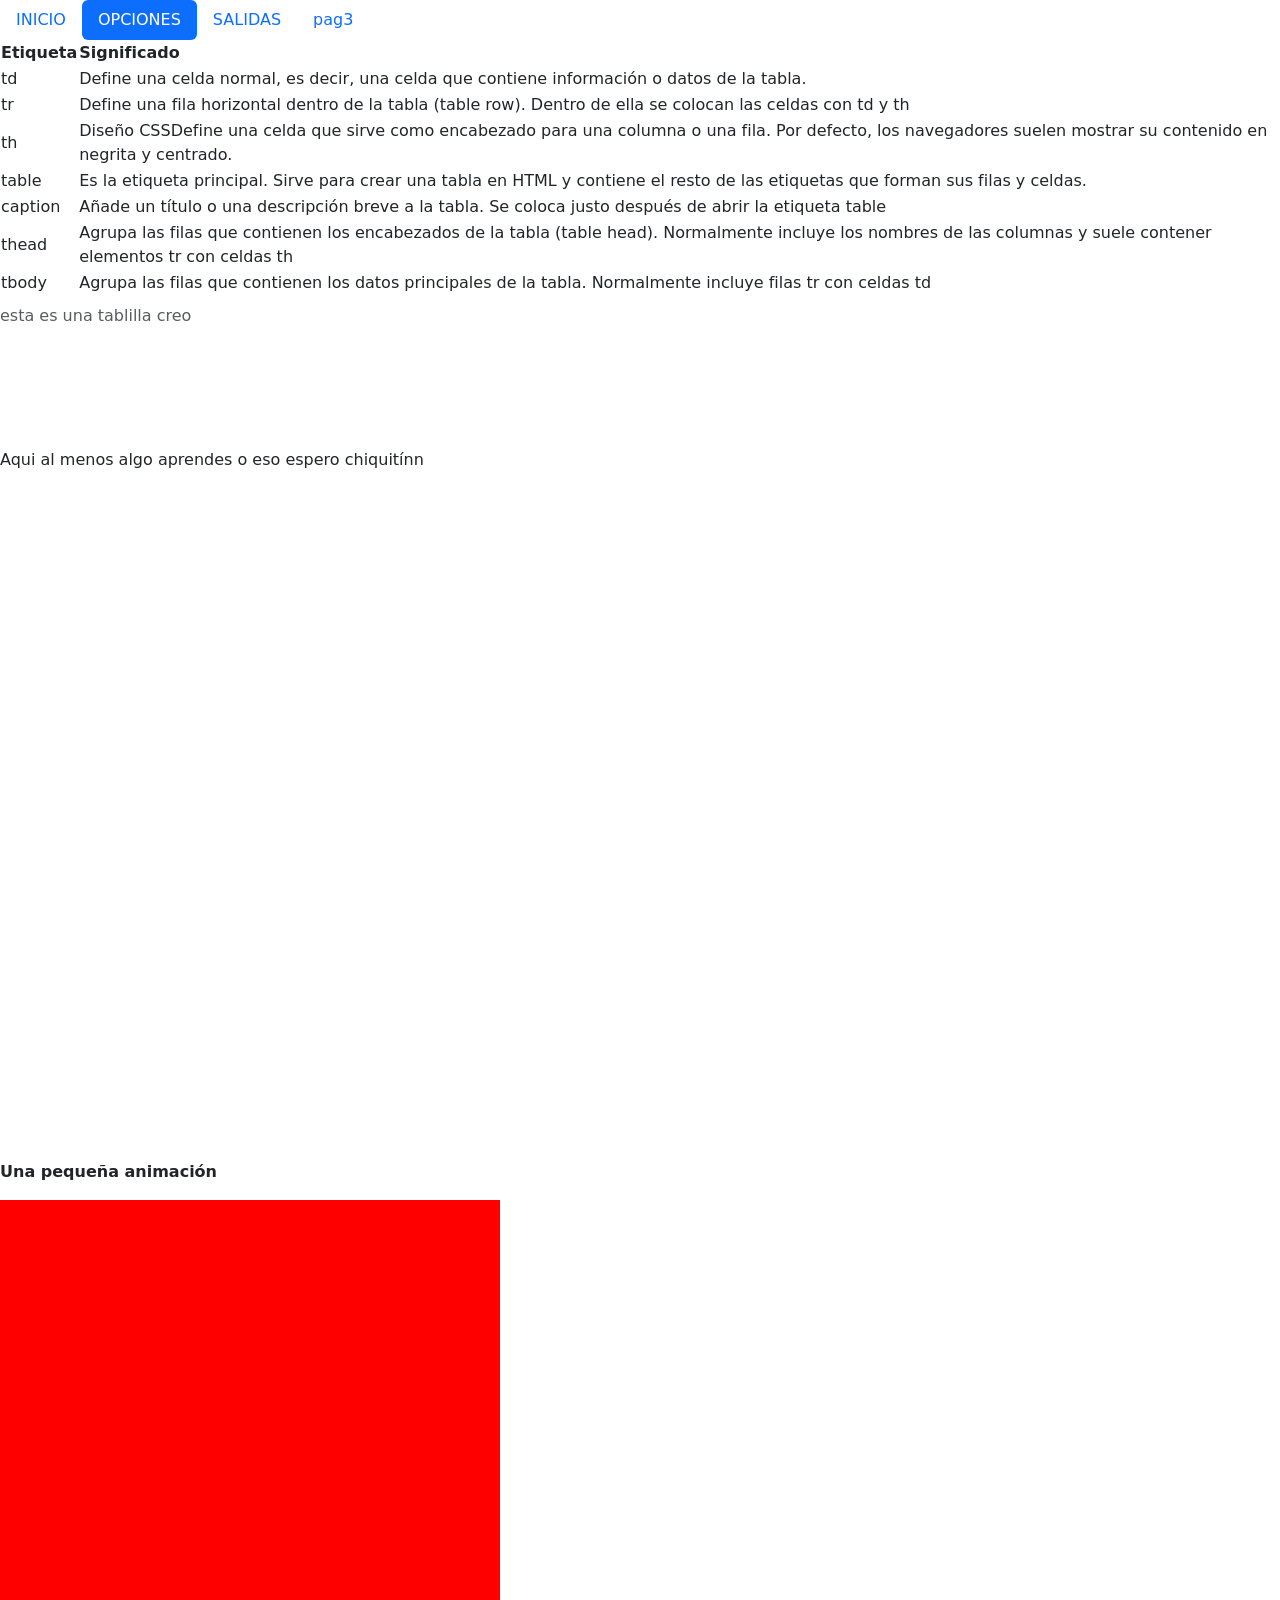
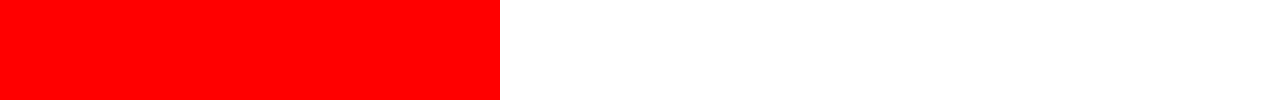
==== pag1.html @ 19e36a45 "pues mejore la parte visual del proyecto mejore con css y tambien implemete una arquitectura o estru" ====
<!DOCTYPE html>
<html lang="es">

    <head>
      <title>Grados Universitarios Tic</title>
      <link href="https://cdn.jsdelivr.net/npm/bootstrap@5.3.8/dist/css/bootstrap.min.css" rel="stylesheet" integrity="sha384-sRIl4kxILFvY47J16cr9ZwB07vP4J8+LH7qKQnuqkuIAvNWLzeN8tE5YBujZqJLB" crossorigin="anonymous">
        <meta charset="utf-8">
        <link rel="icon" type="image/png" href="img1/logos.png">
        <meta name="viewport" content="width=device-width, initial-scale=1">
        <link rel="stylesheet" href="./css/cositas.css">

        <style>
          @keyframes myAnimation {
            from {
            background-image: url("raul.png");
            background-size: cover;
             }
             to {
            background-image: url("pizza.jpg");
            background-size: cover;
            }
          }
          
          div {
            width: 500px;
            height: 500px;
            background-color: red;
            animation-name: myAnimation;
            animation-duration: 10s;
            animation-iteration-count: infinite;
              
          }


        </style>

    </head>
    <body class="fto">
        
      <ul class="nav nav-pills">
        <li class="nav-item">
              <a class="nav-link" aria-current="page" href="./index.html">INICIO</a>
            </li>
            <li class="nav-item">
              <a class="nav-link active" href="./pag1.html">OPCIONES</a>
            </li>
            <li class="nav-item">
              <a class="nav-link" href="./pag2.html">SALIDAS</a>
            </li>
            <li class="nav-item">
              <a class="nav-link" href="./pag3.html">pag3</a>
            </li>
      </ul>



        <table>
            <caption> esta es una tablilla creo</caption>
            <caption><br></br></caption>
            
            <thead>
            
              <tr>
                <th scope="col">Etiqueta</th>
                <th scope="col">Significado</th>
              </tr>
            </thead>
            <tbody>
              <tr>
                <td>td</td>
                <td>Define una celda normal, es decir, una celda que contiene información o datos de la tabla.</td>
              </tr>
              <tr>
                <td>tr</td>
                <td>Define una fila horizontal dentro de la tabla (table row). Dentro de ella se colocan las celdas con td y th</td>
              </tr>
              <tr>
                <td>th</td>
                <td>Diseño CSSDefine una celda que sirve como encabezado para una columna o una fila. Por defecto, los navegadores suelen mostrar su contenido en negrita y centrado.</td>
              </tr>
              <tr>
                <td>table</td>
                <td>Es la etiqueta principal. Sirve para crear una tabla en HTML y contiene el resto de las etiquetas que forman sus filas y celdas.</td>
              </tr>
              <tr>
                <td>caption</td>
                <td>Añade un título o una descripción breve a la tabla. Se coloca justo después de abrir la etiqueta table</td>
              </tr>
              <tr>
                <td>thead</td>
                <td>Agrupa las filas que contienen los encabezados de la tabla (table head). Normalmente incluye los nombres de las columnas y suele contener elementos tr con celdas th</td>
              </tr>
              <tr>
                <td>tbody</td>
                <td>Agrupa las filas que contienen los datos principales de la tabla. Normalmente incluye filas tr con celdas td</td>
              </tr>
            </tbody>
          </table>

          <br></br>



        <p>Aqui al menos algo aprendes o eso espero chiquitínn</p>



         <iframe width="855" height="641" src="https://www.youtube.com/embed/FXruzug7A54" title="SIN ANIMO DE LUCRO" frameborder="0" allow="accelerometer; autoplay; clipboard-write; encrypted-media; gyroscope; picture-in-picture; web-share" referrerpolicy="strict-origin-when-cross-origin" allowfullscreen></iframe>

         <br></br>
         <p class="tarjeta"><strong>Una pequeña animación</strong></p>

         <div></div>
         <script src="https://cdn.jsdelivr.net/npm/bootstrap@5.3.8/dist/js/bootstrap.bundle.min.js" integrity="sha384-FKyoEForCGlyvwx9Hj09JcYn3nv7wiPVlz7YYwJrWVcXK/BmnVDxM+D2scQbITxI" crossorigin="anonymous"></script>
    </body>
</html>
---- css/cositas.css ----
.title {
    font-size: 60px;
}

.raya{
    width: 700px;
    height: 3px;
    background-color: #0d6efd;
    margin: 25px auto;
    border-radius: 10px;
}
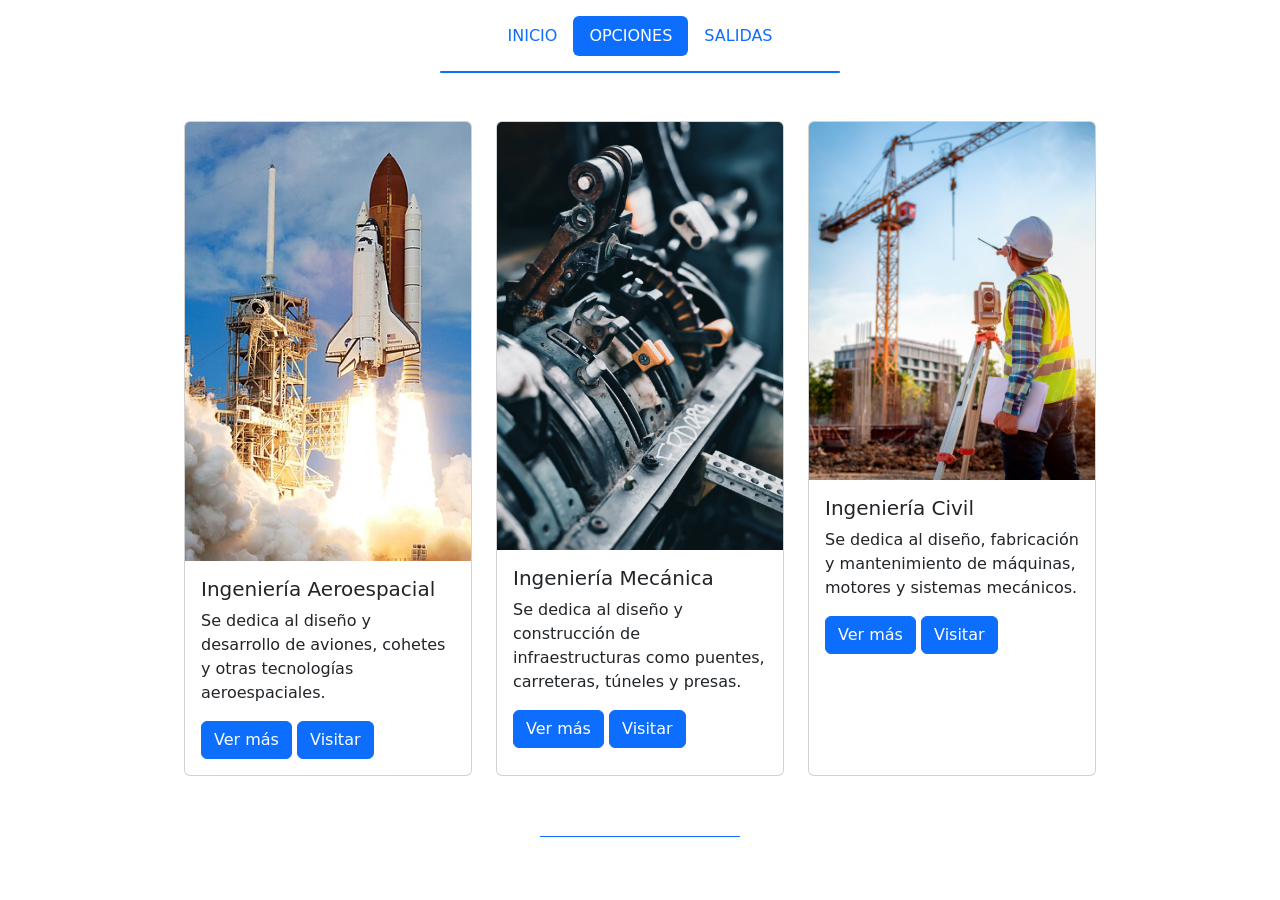
==== commit bb7ff06a: "acabe rutas Acabe los botones y las rutas de todos para que redireccionen a las paginas designadas. " ====
--- a/pag1.html
+++ b/pag1.html
@@ -9,108 +9,91 @@
         <meta name="viewport" content="width=device-width, initial-scale=1">
         <link rel="stylesheet" href="./css/cositas.css">
 
-        <style>
-          @keyframes myAnimation {
-            from {
-            background-image: url("raul.png");
-            background-size: cover;
-             }
-             to {
-            background-image: url("pizza.jpg");
-            background-size: cover;
-            }
-          }
-          
-          div {
-            width: 500px;
-            height: 500px;
-            background-color: red;
-            animation-name: myAnimation;
-            animation-duration: 10s;
-            animation-iteration-count: infinite;
-              
-          }
-
-
-        </style>
 
     </head>
     <body class="fto">
         
-      <ul class="nav nav-pills">
-        <li class="nav-item">
-              <a class="nav-link" aria-current="page" href="./index.html">INICIO</a>
+      <ul class="nav nav-pills justify-content-center fs-10 mt-3">
+            <li class="nav-item">
+              <a class="nav-link" href="./pag1.html">INICIO</a>
             </li>
             <li class="nav-item">
-              <a class="nav-link active" href="./pag1.html">OPCIONES</a>
+              <a class="nav-link active" href="./pag2.html">OPCIONES</a>
             </li>
             <li class="nav-item">
-              <a class="nav-link" href="./pag2.html">SALIDAS</a>
-            </li>
-            <li class="nav-item">
-              <a class="nav-link" href="./pag3.html">pag3</a>
+              <a class="nav-link" href="./pag3.html">SALIDAS</a>
             </li>
       </ul>
 
 
 
-        <table>
-            <caption> esta es una tablilla creo</caption>
-            <caption><br></br></caption>
-            
-            <thead>
-            
-              <tr>
-                <th scope="col">Etiqueta</th>
-                <th scope="col">Significado</th>
-              </tr>
-            </thead>
-            <tbody>
-              <tr>
-                <td>td</td>
-                <td>Define una celda normal, es decir, una celda que contiene información o datos de la tabla.</td>
-              </tr>
-              <tr>
-                <td>tr</td>
-                <td>Define una fila horizontal dentro de la tabla (table row). Dentro de ella se colocan las celdas con td y th</td>
-              </tr>
-              <tr>
-                <td>th</td>
-                <td>Diseño CSSDefine una celda que sirve como encabezado para una columna o una fila. Por defecto, los navegadores suelen mostrar su contenido en negrita y centrado.</td>
-              </tr>
-              <tr>
-                <td>table</td>
-                <td>Es la etiqueta principal. Sirve para crear una tabla en HTML y contiene el resto de las etiquetas que forman sus filas y celdas.</td>
-              </tr>
-              <tr>
-                <td>caption</td>
-                <td>Añade un título o una descripción breve a la tabla. Se coloca justo después de abrir la etiqueta table</td>
-              </tr>
-              <tr>
-                <td>thead</td>
-                <td>Agrupa las filas que contienen los encabezados de la tabla (table head). Normalmente incluye los nombres de las columnas y suele contener elementos tr con celdas th</td>
-              </tr>
-              <tr>
-                <td>tbody</td>
-                <td>Agrupa las filas que contienen los datos principales de la tabla. Normalmente incluye filas tr con celdas td</td>
-              </tr>
-            </tbody>
-          </table>
 
-          <br></br>
+      <div class="rayita"></div>
 
 
 
-        <p>Aqui al menos algo aprendes o eso espero chiquitínn</p>
+
+      <div class="container my-5">
+        <div class="d-flex justify-content-center gap-4 flex-wrap">
+      
+       
+          <div class="card" style="width: 18rem;">
+            <img src="./img1/aero.jpg" class="card-img-top" alt="Imagen 1">
+            <div class="card-body">
+              <h5 class="card-title">Ingeniería Aeroespacial</h5>
+              <p class="card-text">Se dedica al diseño y desarrollo de aviones, cohetes y otras tecnologías aeroespaciales.</p>
+
+              <a href="#accordionExample" 
+              class="btn btn-primary"
+              onclick="bootstrap.Collapse.getOrCreateInstance(document.getElementById('collapseOne')).show()">
+              Ver más
+              </a>
+
+              <a href="https://aero.uvigo.es/es/estudios/grado-en-ingenieria-aeroespacial" class="btn btn-primary" target="_blank" rel="noopener noreferrer">Visitar</a>
+            </div>
+          </div>
+      
+       
+          <div class="card" style="width: 18rem;">
+            <img src="./img1/f1.jpg" class="card-img-top" alt="Imagen 2">
+            <div class="card-body">
+              <h5 class="card-title">Ingeniería Mecánica</h5>
+              <p class="card-text">Se dedica al diseño y construcción de infraestructuras como puentes, carreteras, túneles y presas.</p>
+              <a href="#accordionExample" 
+              class="btn btn-primary"
+              onclick="bootstrap.Collapse.getOrCreateInstance(document.getElementById('collapseTwo')).show()">
+              Ver más
+              </a>
+
+              <a href="https://estudos.udc.es/es/study/start/730G03V01" class="btn btn-primary" target="_blank" rel="noopener noreferrer">Visitar</a>
+            </div>
+          </div>
+      
+         
+          <div class="card" style="width: 18rem;">
+            <img src="./img1/civil.jpg" class="card-img-top" alt="Imagen 3">
+            <div class="card-body">
+              <h5 class="card-title">Ingeniería Civil</h5>
+              <p class="card-text">Se dedica al diseño, fabricación y mantenimiento de máquinas, motores y sistemas mecánicos.</p>
+              <a href="#accordionExample" 
+              class="btn btn-primary"
+              onclick="bootstrap.Collapse.getOrCreateInstance(document.getElementById('collapseThree')).show()">
+              Ver más
+              </a>
+
+              <a href="https://share.google/jWv1yL9YozBgXuQWV" class="btn btn-primary" target="_blank" rel="noopener noreferrer">Visitar</a>
+            </div>
+          </div>
+      
+        </div>
+      </div>
+      
+
+
+          <div class="rayon"></div>
 
 
 
-         <iframe width="855" height="641" src="https://www.youtube.com/embed/FXruzug7A54" title="SIN ANIMO DE LUCRO" frameborder="0" allow="accelerometer; autoplay; clipboard-write; encrypted-media; gyroscope; picture-in-picture; web-share" referrerpolicy="strict-origin-when-cross-origin" allowfullscreen></iframe>
-
-         <br></br>
-         <p class="tarjeta"><strong>Una pequeña animación</strong></p>
-
-         <div></div>
          <script src="https://cdn.jsdelivr.net/npm/bootstrap@5.3.8/dist/js/bootstrap.bundle.min.js" integrity="sha384-FKyoEForCGlyvwx9Hj09JcYn3nv7wiPVlz7YYwJrWVcXK/BmnVDxM+D2scQbITxI" crossorigin="anonymous"></script>
     </body>
 </html>
--- a/css/cositas.css
+++ b/css/cositas.css
@@ -8,4 +8,20 @@
     background-color: #0d6efd;
     margin: 25px auto;
     border-radius: 10px;
+}
+
+.rayita{
+    width: 400px;
+    height: 2px;
+    background-color: #0d6efd;
+    margin: 15px auto;
+    border-radius: 10px;
+}
+
+.rayon{
+    width: 200px;
+    height: 1px;
+    background-color: #0d6efd;
+    margin: 60px auto;
+    border-radius: 10px;
 }
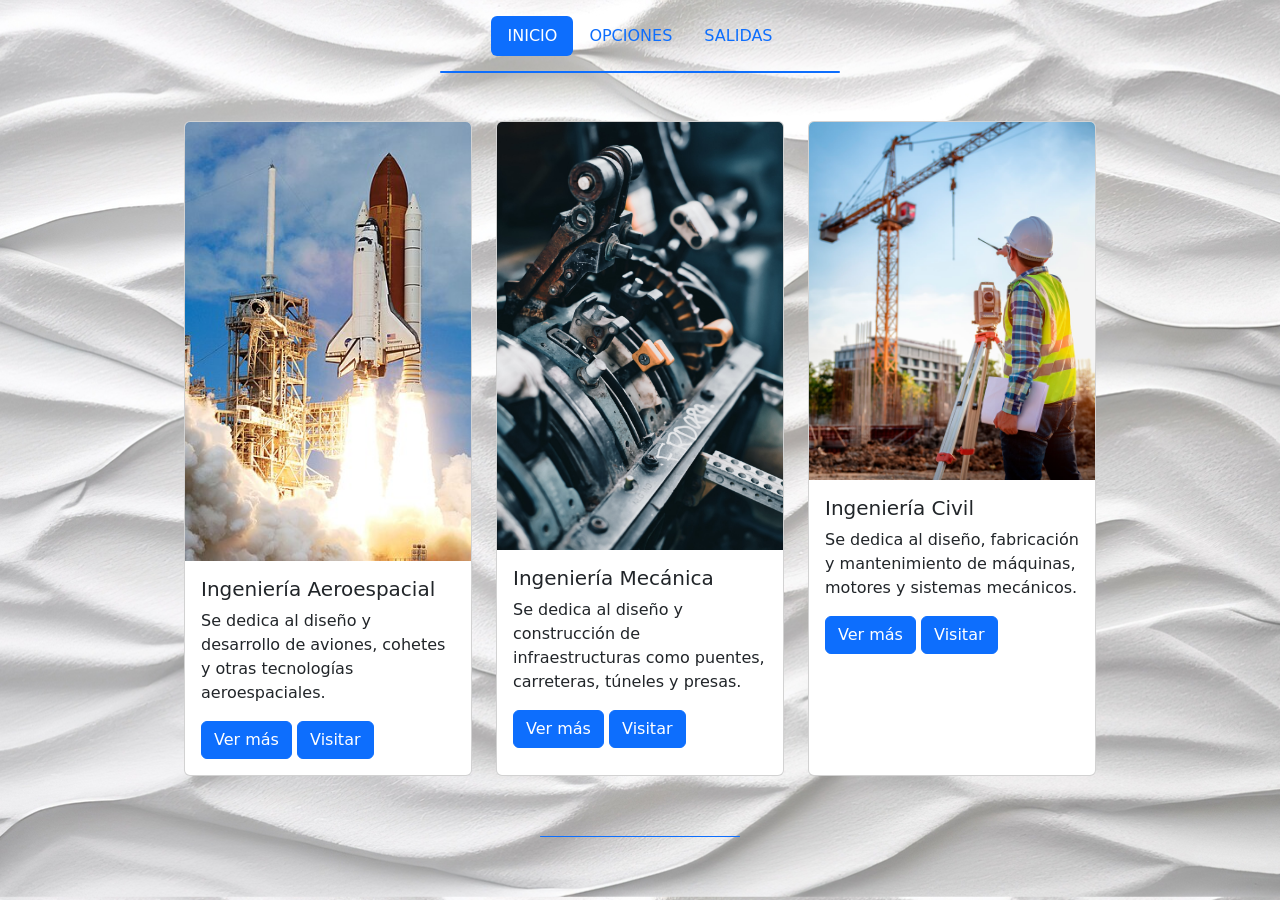
==== commit 27bc96c6: "hice cosas muchas cosas description" ====
--- a/pag1.html
+++ b/pag1.html
@@ -11,14 +11,14 @@
 
 
     </head>
-    <body class="fto">
+    <body class="back">
         
       <ul class="nav nav-pills justify-content-center fs-10 mt-3">
             <li class="nav-item">
-              <a class="nav-link" href="./pag1.html">INICIO</a>
+              <a class="nav-link active" href="./pag1.html">INICIO</a>
             </li>
             <li class="nav-item">
-              <a class="nav-link active" href="./pag2.html">OPCIONES</a>
+              <a class="nav-link" href="./pag2.html">OPCIONES</a>
             </li>
             <li class="nav-item">
               <a class="nav-link" href="./pag3.html">SALIDAS</a>
@@ -43,10 +43,8 @@
               <h5 class="card-title">Ingeniería Aeroespacial</h5>
               <p class="card-text">Se dedica al diseño y desarrollo de aviones, cohetes y otras tecnologías aeroespaciales.</p>
 
-              <a href="#accordionExample" 
-              class="btn btn-primary"
-              onclick="bootstrap.Collapse.getOrCreateInstance(document.getElementById('collapseOne')).show()">
-              Ver más
+              <a href="./pag2.html#tabla" class="btn btn-primary">
+                Ver más
               </a>
 
               <a href="https://aero.uvigo.es/es/estudios/grado-en-ingenieria-aeroespacial" class="btn btn-primary" target="_blank" rel="noopener noreferrer">Visitar</a>
@@ -59,10 +57,8 @@
             <div class="card-body">
               <h5 class="card-title">Ingeniería Mecánica</h5>
               <p class="card-text">Se dedica al diseño y construcción de infraestructuras como puentes, carreteras, túneles y presas.</p>
-              <a href="#accordionExample" 
-              class="btn btn-primary"
-              onclick="bootstrap.Collapse.getOrCreateInstance(document.getElementById('collapseTwo')).show()">
-              Ver más
+              <a href="./pag2.html#tabla" class="btn btn-primary">
+                Ver más
               </a>
 
               <a href="https://estudos.udc.es/es/study/start/730G03V01" class="btn btn-primary" target="_blank" rel="noopener noreferrer">Visitar</a>
@@ -75,11 +71,9 @@
             <div class="card-body">
               <h5 class="card-title">Ingeniería Civil</h5>
               <p class="card-text">Se dedica al diseño, fabricación y mantenimiento de máquinas, motores y sistemas mecánicos.</p>
-              <a href="#accordionExample" 
-              class="btn btn-primary"
-              onclick="bootstrap.Collapse.getOrCreateInstance(document.getElementById('collapseThree')).show()">
-              Ver más
-              </a>
+               <a href="./pag2.html#tabla" class="btn btn-primary">
+                Ver más
+               </a>
 
               <a href="https://share.google/jWv1yL9YozBgXuQWV" class="btn btn-primary" target="_blank" rel="noopener noreferrer">Visitar</a>
             </div>
--- a/css/cositas.css
+++ b/css/cositas.css
@@ -24,4 +24,36 @@
     background-color: #0d6efd;
     margin: 60px auto;
     border-radius: 10px;
-}+}
+
+.back {
+    background-image: url("top.jpg");
+    background-size: cover;
+    background-position: center;
+    color: white;
+  }
+
+  
+.table-responsive {
+    width: 80%;
+    margin: 30px auto;
+    border-radius: 15px;
+    overflow: hidden;
+}
+
+
+.table-responsive {
+    box-shadow: 0 4px 12px rgba(0, 0, 0, 0.15);
+}
+
+.table-hover tbody tr:hover {
+    background-color: #e3f2fd;
+    transition: background-color 0.2s ease;
+}
+
+.cristal {
+    box-shadow: 0 4px 12px rgba(0, 0, 0, 0.212);
+    border-radius: 15px;
+    width: 30%;
+    margin: 0 auto;
+}
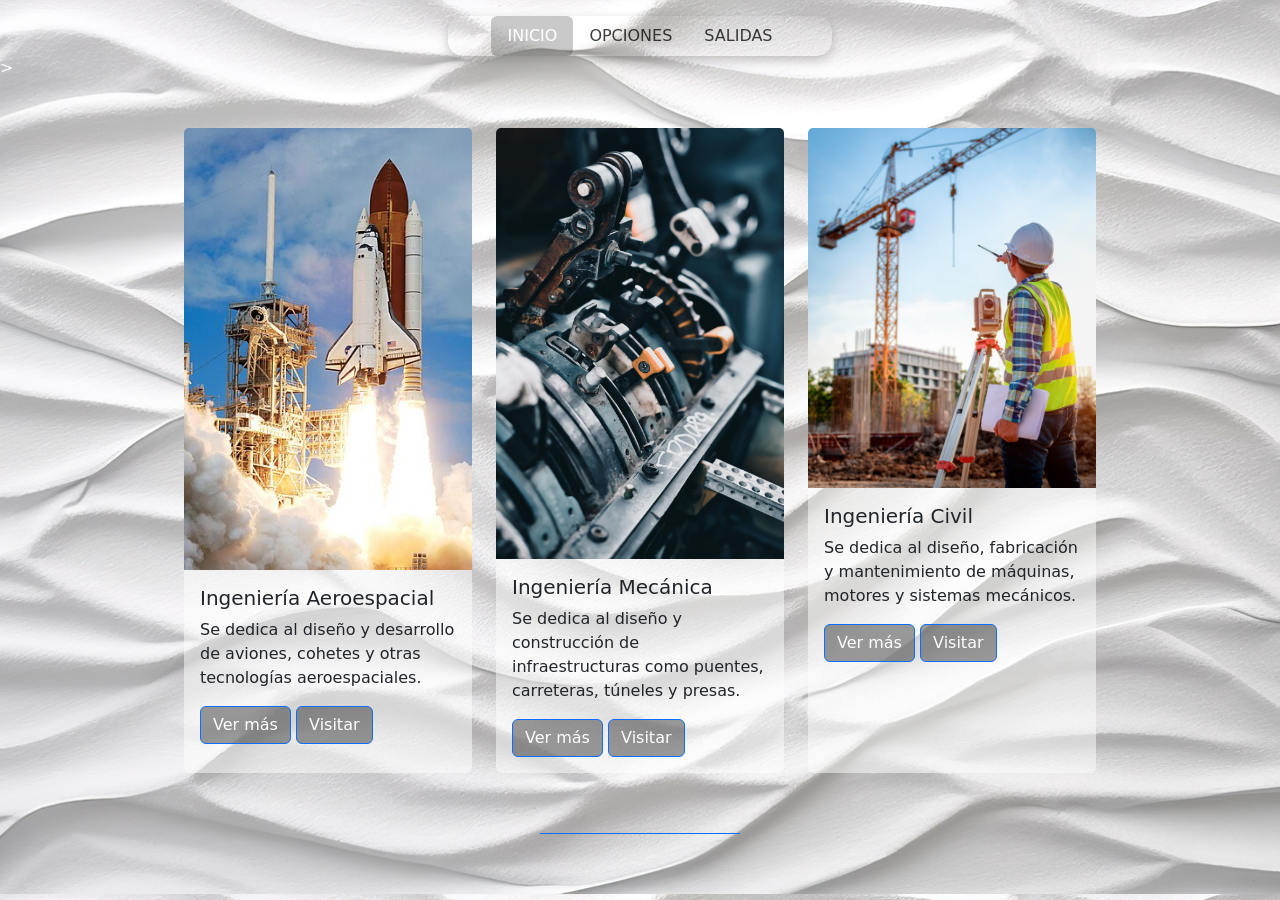
==== commit ec66110d: "Mejore la parte visual le meti mucho css" ====
--- a/pag1.html
+++ b/pag1.html
@@ -13,7 +13,7 @@
     </head>
     <body class="back">
         
-      <ul class="nav nav-pills justify-content-center fs-10 mt-3">
+      <ul class=" cristal nav nav-pills justify-content-center fs-10 mt-3">
             <li class="nav-item">
               <a class="nav-link active" href="./pag1.html">INICIO</a>
             </li>
@@ -28,7 +28,7 @@
 
 
 
-      <div class="rayita"></div>
+      <! <div class="rayita"></div> >
 
 
 
@@ -43,11 +43,11 @@
               <h5 class="card-title">Ingeniería Aeroespacial</h5>
               <p class="card-text">Se dedica al diseño y desarrollo de aviones, cohetes y otras tecnologías aeroespaciales.</p>
 
-              <a href="./pag2.html#tabla" class="btn btn-primary">
+              <a href="./pag2.html#tabla" class="btn btn-primary supeco">
                 Ver más
               </a>
 
-              <a href="https://aero.uvigo.es/es/estudios/grado-en-ingenieria-aeroespacial" class="btn btn-primary" target="_blank" rel="noopener noreferrer">Visitar</a>
+              <a href="https://aero.uvigo.es/es/estudios/grado-en-ingenieria-aeroespacial" class="btn btn-primary supeco" target="_blank" rel="noopener noreferrer">Visitar</a>
             </div>
           </div>
       
@@ -57,11 +57,11 @@
             <div class="card-body">
               <h5 class="card-title">Ingeniería Mecánica</h5>
               <p class="card-text">Se dedica al diseño y construcción de infraestructuras como puentes, carreteras, túneles y presas.</p>
-              <a href="./pag2.html#tabla" class="btn btn-primary">
+              <a href="./pag2.html#tabla" class="btn btn-primary supeco">
                 Ver más
               </a>
 
-              <a href="https://estudos.udc.es/es/study/start/730G03V01" class="btn btn-primary" target="_blank" rel="noopener noreferrer">Visitar</a>
+              <a href="https://estudos.udc.es/es/study/start/730G03V01" class="btn btn-primary supeco" target="_blank" rel="noopener noreferrer">Visitar</a>
             </div>
           </div>
       
@@ -71,11 +71,11 @@
             <div class="card-body">
               <h5 class="card-title">Ingeniería Civil</h5>
               <p class="card-text">Se dedica al diseño, fabricación y mantenimiento de máquinas, motores y sistemas mecánicos.</p>
-               <a href="./pag2.html#tabla" class="btn btn-primary">
+               <a href="./pag2.html#tabla" class="btn btn-primary supeco">
                 Ver más
                </a>
 
-              <a href="https://share.google/jWv1yL9YozBgXuQWV" class="btn btn-primary" target="_blank" rel="noopener noreferrer">Visitar</a>
+              <a href="https://share.google/jWv1yL9YozBgXuQWV" class="btn btn-primary supeco" target="_blank" rel="noopener noreferrer">Visitar</a>
             </div>
           </div>
       
--- a/css/cositas.css
+++ b/css/cositas.css
@@ -13,8 +13,8 @@
 .rayita{
     width: 400px;
     height: 2px;
-    background-color: #0d6efd;
-    margin: 15px auto;
+    background-color: #3a3a3ac0;
+    margin: 30px auto;
     border-radius: 10px;
 }
 
@@ -27,7 +27,7 @@
 }
 
 .back {
-    background-image: url("top.jpg");
+    background-image: url("./top.jpg");
     background-size: cover;
     background-position: center;
     color: white;
@@ -57,3 +57,37 @@
     width: 30%;
     margin: 0 auto;
 }
+
+
+.nav-pills .nav-link {
+    color: #000000c0;
+    background-color: transparent;
+}
+
+
+
+.nav-pills .nav-link.active {
+    color: #ffffff;
+    background-color: rgba(0, 0, 0, 0.212);
+}
+
+.card {
+    background-color: rgba(255, 255, 255, 0.5);
+    border: none;
+}
+
+.card-body {
+    background-color: transparent;
+}
+
+
+.supeco {
+    color: #ffffff;
+    background-color: rgba(41, 41, 41, 0.466);
+}
+
+
+.card .btn-primary:hover {
+    background-color: rgba(0, 0, 0, 0.63);
+    color: white;
+}
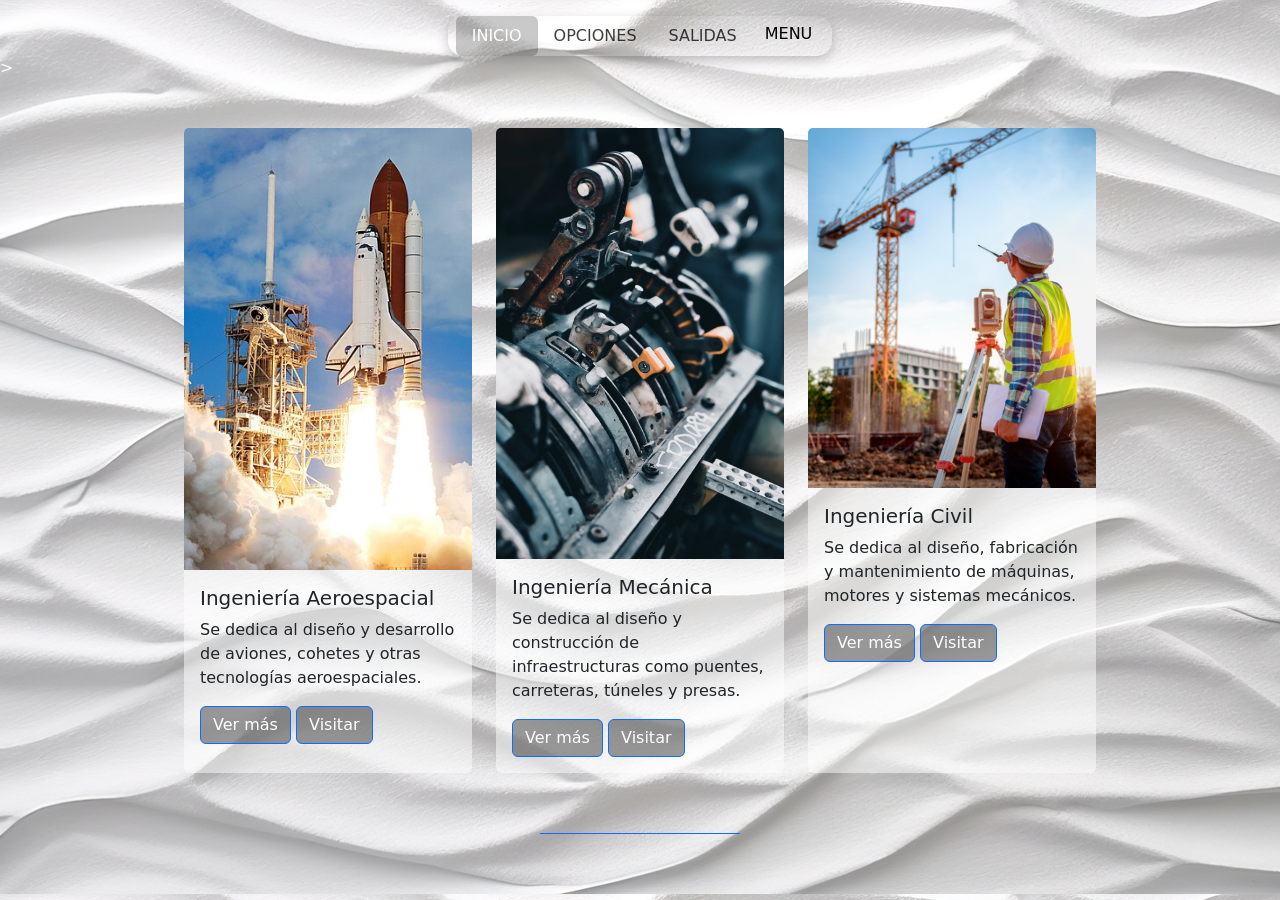
==== commit 131dc523: "Implemente un menu desplegable Hice un menu desplegable y añadi una mejor interfaz en el inicio" ====
--- a/pag1.html
+++ b/pag1.html
@@ -23,7 +23,27 @@
             <li class="nav-item">
               <a class="nav-link" href="./pag3.html">SALIDAS</a>
             </li>
-      </ul>
+            <li class="nav-item">
+              <a class=" peter btn btn-primary" type="button" data-bs-toggle="offcanvas" data-bs-target="#offcanvasRight" aria-controls="offcanvasRight">MENU</a>
+            </li>
+
+          </ul>
+
+
+
+
+        
+
+        <div class="offcanvas offcanvas-end" tabindex="-1" id="offcanvasRight" aria-labelledby="offcanvasRightLabel">
+          <div class="offcanvas-header">
+            <h5 class="offcanvas-title" id="offcanvasRightLabel">Offcanvas right</h5>
+            <button type="button" class="btn-close" data-bs-dismiss="offcanvas" aria-label="Close"></button>
+          </div>
+          <div class="offcanvas-body">
+            ...
+          </div>
+        </div>
+
 
 
 
--- a/css/cositas.css
+++ b/css/cositas.css
@@ -5,7 +5,7 @@
 .raya{
     width: 700px;
     height: 3px;
-    background-color: #0d6efd;
+    background-color: rgba(255, 255, 255, 0.663);
     margin: 25px auto;
     border-radius: 10px;
 }
@@ -58,10 +58,33 @@
     margin: 0 auto;
 }
 
+.cristaly {
+    box-shadow: 0 4px 12px rgba(0, 0, 0, 0.738);
+    border-radius: 15px;
+    width: 30%;
+    margin: 0 auto;
+}
+
+.backindex .nav-pills .nav-link {
+    color: white;
+}
 
 .nav-pills .nav-link {
     color: #000000c0;
     background-color: transparent;
+}
+
+.back .peter:hover {
+    background-color: rgba(0, 0, 0, 0);
+    color: #000000c0;
+    
+}
+
+.peter {
+    background-color: transparent ;
+    border: none ;
+    color: rgb(0, 0, 0) ;
+    box-shadow: none ;
 }
 
 
@@ -90,4 +113,27 @@
 .card .btn-primary:hover {
     background-color: rgba(0, 0, 0, 0.63);
     color: white;
+}
+
+.backindex {
+    position: relative;
+    min-height: 100vh;
+    width: 100%;
+    overflow: hidden;
+    color: white;
+}
+
+.video-fondo {
+    position: absolute;
+    top: 0;
+    left: 0;
+    width: 100%;
+    height: 100%;
+    object-fit: cover;
+    z-index: 0;
+}
+
+.contenido {
+    position: relative;
+    z-index: 1;
 }
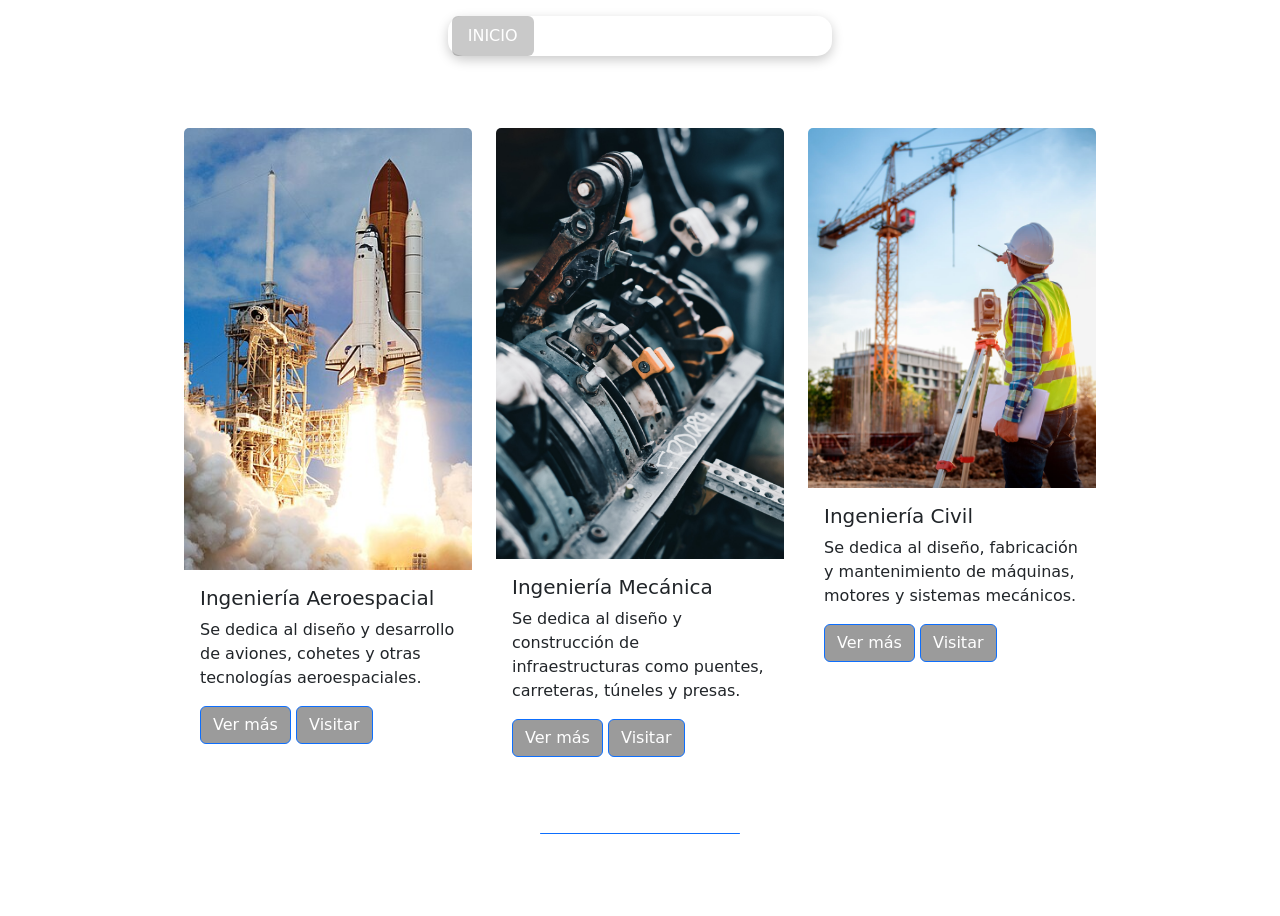
==== commit c31ec6da: "Cambie de nuevo el fondo Pero es definitivo, eso espero, no apuesto a que no sea asi pero yo rezo pa" ====
--- a/pag1.html
+++ b/pag1.html
@@ -11,8 +11,17 @@
 
 
     </head>
-    <body class="back">
+    <body class="backpages">
         
+
+      <video autoplay muted loop playsinline class="video-fondo2">
+        <source src="./img1/pedix.mp4" type="video/mp4">
+      </video>
+
+
+      <div class="contenido">
+
+
       <ul class=" cristal nav nav-pills justify-content-center fs-10 mt-3">
             <li class="nav-item">
               <a class="nav-link active" href="./pag1.html">INICIO</a>
@@ -24,25 +33,28 @@
               <a class="nav-link" href="./pag3.html">SALIDAS</a>
             </li>
             <li class="nav-item">
-              <a class=" peter btn btn-primary" type="button" data-bs-toggle="offcanvas" data-bs-target="#offcanvasRight" aria-controls="offcanvasRight">MENU</a>
+              <a class="nav-link peter" type="button" data-bs-toggle="offcanvas" data-bs-target="#offcanvasRight" aria-controls="offcanvasRight">MENU</a>
             </li>
 
-          </ul>
+      </ul>
 
 
 
 
         
 
-        <div class="offcanvas offcanvas-end" tabindex="-1" id="offcanvasRight" aria-labelledby="offcanvasRightLabel">
-          <div class="offcanvas-header">
-            <h5 class="offcanvas-title" id="offcanvasRightLabel">Offcanvas right</h5>
+      <div class="bryan offcanvas offcanvas-end" tabindex="-1" id="offcanvasRight" aria-labelledby="offcanvasRightLabel">
+
+        <div class="offcanvas-header">
+            <h5 class="offcanvas-title" id="offcanvasRightLabel">MI MENÚ</h5>
             <button type="button" class="btn-close" data-bs-dismiss="offcanvas" aria-label="Close"></button>
-          </div>
-          <div class="offcanvas-body">
-            ...
-          </div>
         </div>
+        <div class="offcanvas-body">
+            <a href="./index.html" class="btn btn-primary w-100">
+                VOLVER AL MENU
+            </a>
+        </div>
+      </div>
 
 
 
@@ -108,6 +120,7 @@
 
 
 
+
          <script src="https://cdn.jsdelivr.net/npm/bootstrap@5.3.8/dist/js/bootstrap.bundle.min.js" integrity="sha384-FKyoEForCGlyvwx9Hj09JcYn3nv7wiPVlz7YYwJrWVcXK/BmnVDxM+D2scQbITxI" crossorigin="anonymous"></script>
     </body>
 </html>
--- a/css/cositas.css
+++ b/css/cositas.css
@@ -70,7 +70,7 @@
 }
 
 .nav-pills .nav-link {
-    color: #000000c0;
+    color: #ffffffc0;
     background-color: transparent;
 }
 
@@ -83,7 +83,7 @@
 .peter {
     background-color: transparent ;
     border: none ;
-    color: rgb(0, 0, 0) ;
+    color: rgb(255, 255, 255) ;
     box-shadow: none ;
 }
 
@@ -136,4 +136,52 @@
 .contenido {
     position: relative;
     z-index: 1;
+}
+
+
+
+.backpages {
+    position: relative;
+    min-height: 100vh;
+    width: 100%;
+    overflow: hidden;
+    color: white;
+}
+
+.video-fondo2 {
+    position: fixed;
+    top: 0;
+    left: 0;
+    width: 100vw;
+    height: 100vh;
+    object-fit: cover;
+    z-index: -1;
+}
+
+.contenido2 {
+    position: relative;
+    z-index: 1;
+}
+
+.bryan {
+    box-shadow: 0 4px 12px rgba(214, 214, 214, 0.671);
+    border-radius: 15px;
+    width: 30%;
+    margin: 0 auto;
+
+}
+
+
+#offcanvasRight {
+    background: rgba(255, 255, 255, 0.35);
+    backdrop-filter: blur(15px);
+    -webkit-backdrop-filter: blur(15px);
+
+    border-left: 1px solid rgba(255, 255, 255, 0.4);
+    box-shadow: -5px 0 25px rgba(0, 0, 0, 0.15);
+}
+
+offcanvas-title{
+
+    
 }
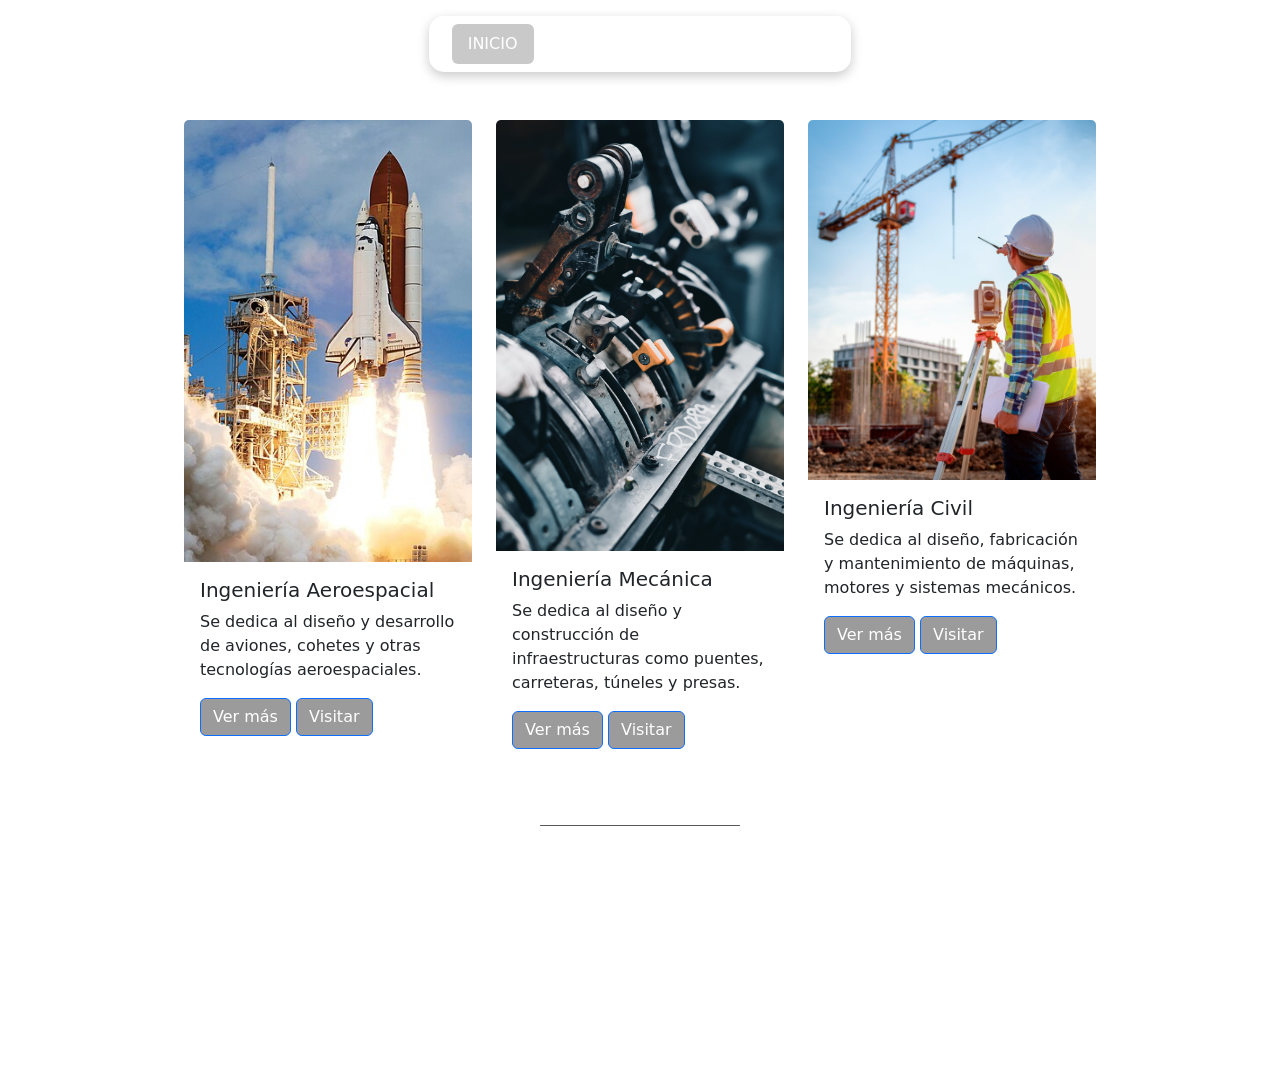
==== commit 55c203dd: "Acabé la primera versión He acabado una primera versión de la tarea conteniendo todos los minimos au" ====
--- a/pag1.html
+++ b/pag1.html
@@ -43,26 +43,75 @@
 
         
 
+      
       <div class="bryan offcanvas offcanvas-end" tabindex="-1" id="offcanvasRight" aria-labelledby="offcanvasRightLabel">
 
-        <div class="offcanvas-header">
-            <h5 class="offcanvas-title" id="offcanvasRightLabel">MI MENÚ</h5>
-            <button type="button" class="btn-close" data-bs-dismiss="offcanvas" aria-label="Close"></button>
-        </div>
-        <div class="offcanvas-body">
-            <a href="./index.html" class="btn btn-primary w-100">
-                VOLVER AL MENU
-            </a>
-        </div>
+          <div class="offcanvas-header">
+              <h5 class="offcanvas-title fw-bold" id="offcanvasRightLabel">MI MENÚ</h5>
+              <button type="button" class="btn-close" data-bs-dismiss="offcanvas" aria-label="Close"></button>
+          </div>
+
+          <div class="offcanvas-body">
+
+              <a href="./index.html" class="btn btn-dark w-100 mb-4">
+                  VOLVER AL MENÚ PRINCIPAL
+              </a>
+
+              <hr>
+
+              <h6 class="fw-bold mb-3">SOBRE ESTE PROYECTO</h6>
+              <p class="small">
+                  Una web creada para explorar, comparar y conocer diferentes
+                  grados universitarios y sus posibilidades profesionales.
+              </p>
+
+              <hr>
+
+              <h6 class="fw-bold mb-3">HERRAMIENTAS UTILIZADAS</h6>
+              <div class="d-flex flex-wrap gap-2 mb-3">
+                  <span class="badge text-bg-dark">HTML5</span>
+                  <span class="badge text-bg-dark">CSS3</span>
+                  <span class="badge text-bg-dark">Bootstrap 5</span>
+                  <span class="badge text-bg-dark">ChatGPT</span>
+                  <span class="badge text-bg-dark">Copilot</span>
+              </div>
+
+              <hr>
+
+              <h6 class="fw-bold mb-3">FUENTES DE INFORMACIÓN</h6>
+
+              <div class="d-grid gap-2">
+                  <a href="https://www.udc.gal/" target="_blank" rel="noopener noreferrer">Universidade da Coruña</a>
+                  <a href="https://www.uvigo.gal/" target="_blank" rel="noopener noreferrer">Universidade de Vigo</a>
+                  <a href="https://ciug.gal/" target="_blank" rel="noopener noreferrer">CIUG</a>
+                  <a href="https://www.universidades.gob.es/" target="_blank" rel="noopener noreferrer">Ministerio de Universidades</a>
+              </div>
+
+              <hr>
+
+              <h6 class="fw-bold mb-3">CRÉDITOS Y AGRADECIMIENTOS</h6>
+              <p class="small">
+                  Se han utilizado herramientas de inteligencia artificial como
+                  ChatGPT y Microsoft Copilot como apoyo durante el desarrollo
+                  y la organización de los contenidos de este proyecto.
+              </p>
+              <p class="small">
+                  Las imágenes y recursos externos pertenecen a sus respectivos
+                  autores y titulares.
+              </p>
+
+              <hr>
+
+              <div class="text-center mt-4">
+                  <h6 class="fw-bold">DISEÑA TU PRÓXIMO PASO</h6>
+                  <p class="small text-muted mb-1">TIC 2 º Bachillerato</p>
+              </div>
+
+          </div>
       </div>
 
 
-
-
-
-      <! <div class="rayita"></div> >
-
-
+      <!--<h1 class="tamañox text-center mt-2">Diseña tu próximo paso</h1>-->
 
 
       <div class="container my-5">
@@ -116,7 +165,19 @@
       
 
 
-          <div class="rayon"></div>
+      <div class="rayon"></div>
+
+
+                
+      <section class="introduccion text-center">
+          <h2>Encuentra tu próximo camino</h2>
+          <p>
+              Elegir qué estudiar después de Bachillerato es una decisión importante.
+              Por eso, en esta web podrás descubrir y comparar tres grados universitarios,
+              conocer sus características y explorar las diferentes oportunidades
+              profesionales que ofrecen.
+          </p>
+      </section>
 
 
 
--- a/css/cositas.css
+++ b/css/cositas.css
@@ -10,28 +10,17 @@
     border-radius: 10px;
 }
 
-.rayita{
-    width: 400px;
-    height: 2px;
-    background-color: #3a3a3ac0;
-    margin: 30px auto;
-    border-radius: 10px;
-}
+
 
 .rayon{
     width: 200px;
     height: 1px;
-    background-color: #0d6efd;
+    background-color: #0f0f10b2;
     margin: 60px auto;
     border-radius: 10px;
 }
 
-.back {
-    background-image: url("./top.jpg");
-    background-size: cover;
-    background-position: center;
-    color: white;
-  }
+
 
   
 .table-responsive {
@@ -39,12 +28,10 @@
     margin: 30px auto;
     border-radius: 15px;
     overflow: hidden;
-}
-
-
-.table-responsive {
     box-shadow: 0 4px 12px rgba(0, 0, 0, 0.15);
 }
+
+
 
 .table-hover tbody tr:hover {
     background-color: #e3f2fd;
@@ -54,8 +41,11 @@
 .cristal {
     box-shadow: 0 4px 12px rgba(0, 0, 0, 0.212);
     border-radius: 15px;
-    width: 30%;
+    width: 33%;
+    max-width: 850px;
+    min-width: 350px;
     margin: 0 auto;
+    padding: 8px 15px;
 }
 
 .cristaly {
@@ -74,11 +64,7 @@
     background-color: transparent;
 }
 
-.back .peter:hover {
-    background-color: rgba(0, 0, 0, 0);
-    color: #000000c0;
-    
-}
+
 
 .peter {
     background-color: transparent ;
@@ -144,7 +130,8 @@
     position: relative;
     min-height: 100vh;
     width: 100%;
-    overflow: hidden;
+    overflow-x: hidden;
+    overflow-y: auto;
     color: white;
 }
 
@@ -158,10 +145,6 @@
     z-index: -1;
 }
 
-.contenido2 {
-    position: relative;
-    z-index: 1;
-}
 
 .bryan {
     box-shadow: 0 4px 12px rgba(214, 214, 214, 0.671);
@@ -181,7 +164,259 @@
     box-shadow: -5px 0 25px rgba(0, 0, 0, 0.15);
 }
 
-offcanvas-title{
-
-    
+
+
+
+
+.acordeon-grados {
+    width: 85%;
+    margin: auto;
+}
+
+
+.acordeon-grados .accordion-item {
+    border: none;
+    border-radius: 15px;
+    overflow: hidden;
+    margin-bottom: 15px;
+    background-color: rgba(255, 255, 255, 0.93);
+    box-shadow: 0 4px 12px rgba(0, 0, 0, 0.15);
+}
+
+
+.acordeon-grados .accordion-button {
+    background-color: rgba(255, 255, 255, 0.93);
+    color: #222;
+    padding: 22px 25px;
+    box-shadow: none;
+}
+
+
+.acordeon-grados .accordion-button strong {
+    display: block;
+    font-size: 19px;
+}
+
+
+.acordeon-grados .accordion-button small {
+    display: block;
+    color: #777;
+    font-size: 13px;
+    margin-top: 4px;
+}
+
+
+.numero-acordeon {
+    font-size: 22px;
+    font-weight: bold;
+    color: #777;
+    margin-right: 20px;
+}
+
+
+.acordeon-grados .accordion-body {
+    padding: 25px 30px;
+    color: #333;
+    background-color: white;
+}
+
+.acordeon-grados .accordion-body h5 {
+    font-size: 16px;
+    font-weight: bold;
+    color: #222;
+}
+
+.acordeon-grados .accordion-body p,
+.acordeon-grados .accordion-body li {
+    font-size: 14px;
+    line-height: 1.7;
+}
+
+.acordeon-grados .accordion-body hr {
+    border-color: #ddd;
+    margin: 22px 0;
+}
+
+
+.acordeon-grados .accordion-button:hover {
+    background-color: #f5f5f5;
+}
+
+@media (max-width: 576px) {
+    .acordeon-grados {
+        width: 100%;
+    }
+
+    .acordeon-grados .accordion-button {
+        padding: 18px;
+    }
+
+    .acordeon-grados .accordion-body {
+        padding: 20px;
+    }
+}
+
+.manolo {
+     color: #000000a4 !important; 
+    text-align: center;
+}
+
+
+
+
+.carrusel-grado {
+    max-width: 1000px;
+    margin: auto;
+    border-radius: 20px;
+    overflow: hidden;
+    box-shadow: 0 8px 25px rgba(0,0,0,.25);
+}
+
+.carrusel-grado .carousel-item {
+    height: 430px;
+    position: relative;
+}
+
+.carrusel-grado .carousel-item img {
+    width: 100%;
+    height: 100%;
+    object-fit: cover;
+    filter: brightness(60%);
+}
+
+.texto-carrusel {
+    position: absolute;
+    bottom: 55px;
+    left: 9%;
+    right: 12%;
+    color: white;
+}
+
+.texto-carrusel span {
+    font-size: 12px;
+    letter-spacing: 2px;
+    opacity: .8;
+}
+
+.texto-carrusel h3 {
+    font-size: 34px;
+    font-weight: bold;
+    margin: 12px 0;
+}
+
+.texto-carrusel p {
+    max-width: 600px;
+    font-size: 15px;
+    line-height: 1.6;
+}
+
+@media (max-width: 576px) {
+    .carrusel-grado .carousel-item {
+        height: 350px;
+    }
+
+    .texto-carrusel h3 {
+        font-size: 24px;
+    }
+
+    .texto-carrusel p {
+        font-size: 13px;
+    }
+}
+
+
+.subtitulo-conclusion {
+    font-size: 12px;
+    letter-spacing: 3px;
+    color: rgba(255,255,255,.7);
+}
+
+.titulo-conclusion {
+    font-size: 42px;
+    font-weight: 700;
+    color: white;
+    margin: 12px 0;
+}
+
+.conclusion-item {
+    background: rgba(255,255,255,.88);
+    border: 1px solid rgba(255,255,255,.5);
+    border-radius: 20px;
+    color: #222;
+    box-shadow: 0 5px 20px rgba(0,0,0,.15);
+    transition: transform .3s;
+}
+
+.conclusion-item:hover {
+    transform: translateY(-6px);
+}
+
+.conclusion-item .card-body {
+    padding: 28px;
+}
+
+.numero-conclusion {
+    font-size: 13px;
+    letter-spacing: 2px;
+    color: #777;
+}
+
+.conclusion-item h3 {
+    font-size: 23px;
+    font-weight: 700;
+    margin-top: 18px;
+}
+
+.tipo-conclusion {
+    font-size: 13px;
+    font-weight: 600;
+    color: #777;
+    margin-bottom: 20px;
+}
+
+.conclusion-item p:last-child {
+    font-size: 14px;
+    line-height: 1.7;
+}
+
+.conclusion-final {
+    max-width: 850px;
+    margin-left: auto;
+    margin-right: auto;
+    color: white;
+    padding: 25px;
+}
+
+.conclusion-final h3 {
+    font-size: 25px;
+    font-weight: 600;
+}
+
+.conclusion-final p {
+    font-size: 15px;
+    line-height: 1.8;
+    color: rgba(255,255,255,.8);
+}
+
+@media (max-width: 576px) {
+    .titulo-conclusion {
+        font-size: 32px;
+    }
+}
+
+
+.introduccion {
+    max-width: 750px;
+    margin: 35px auto 60px;
+    padding: 0 20px;
+    color: white;
+}
+
+.introduccion p {
+    font-size: 16px;
+    line-height: 1.8;
+}
+
+a {
+    color: black;
 }
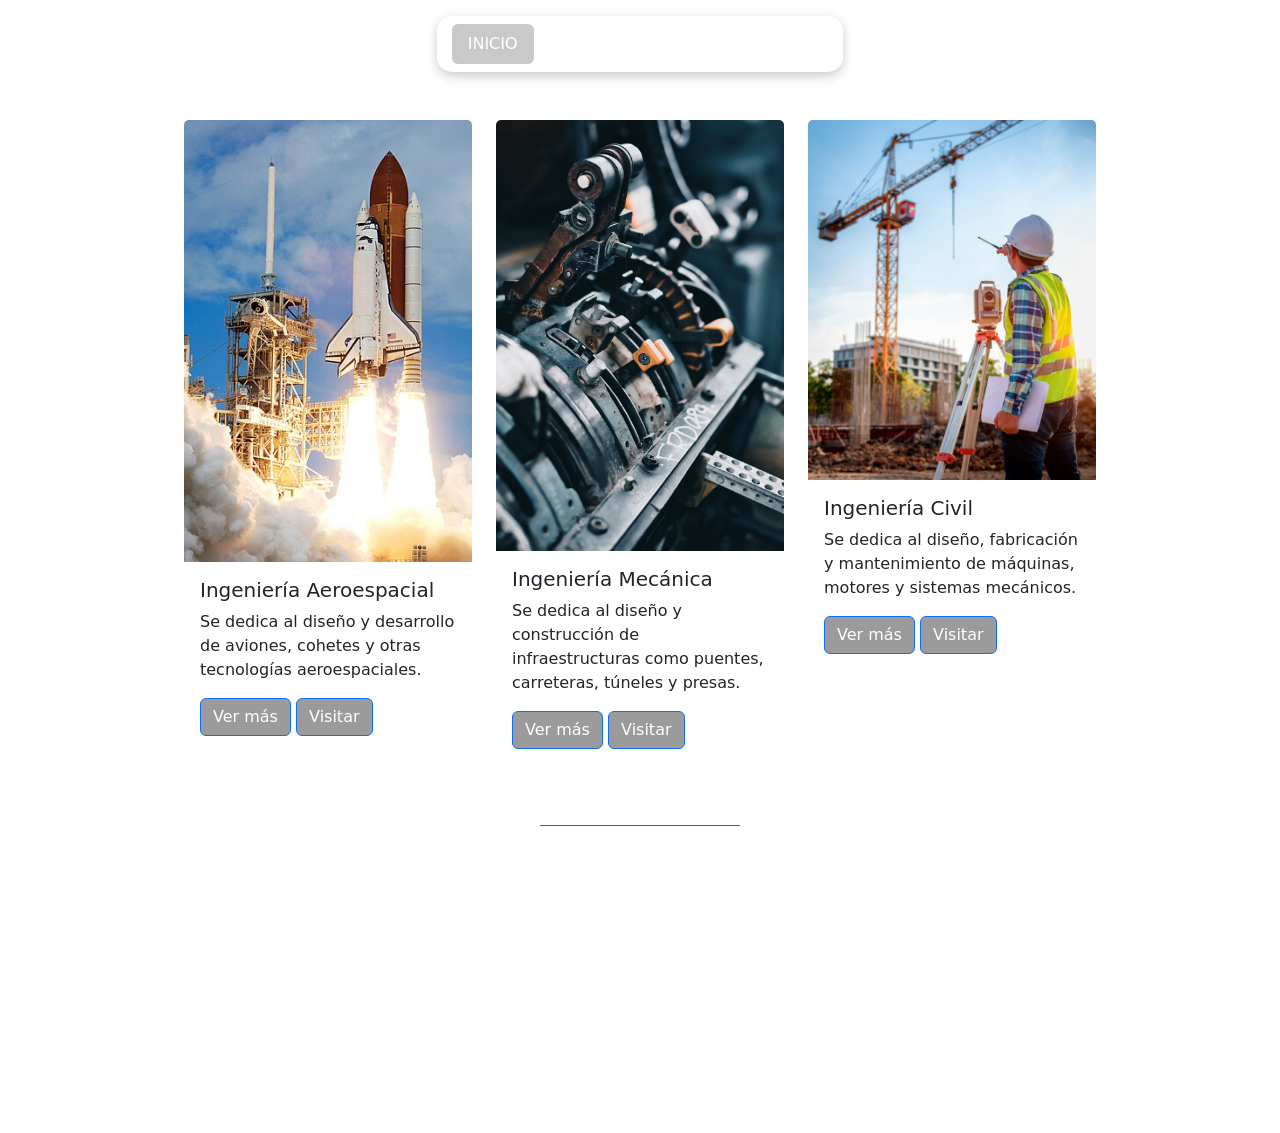
==== commit d20c1e40: "Acabe una segunda versión puliendo detalles de requisitos" ====
--- a/pag1.html
+++ b/pag1.html
@@ -70,7 +70,7 @@
               <h6 class="fw-bold mb-3">HERRAMIENTAS UTILIZADAS</h6>
               <div class="d-flex flex-wrap gap-2 mb-3">
                   <span class="badge text-bg-dark">HTML5</span>
-                  <span class="badge text-bg-dark">CSS3</span>
+                  <span class="badge text-bg-dark">CSS</span>
                   <span class="badge text-bg-dark">Bootstrap 5</span>
                   <span class="badge text-bg-dark">ChatGPT</span>
                   <span class="badge text-bg-dark">Copilot</span>
@@ -180,7 +180,9 @@
       </section>
 
 
-
+      <footer class="sadiq">
+        <p>TIC II BACHILLERATO SALESIANOS</p>
+      </footer>
 
          <script src="https://cdn.jsdelivr.net/npm/bootstrap@5.3.8/dist/js/bootstrap.bundle.min.js" integrity="sha384-FKyoEForCGlyvwx9Hj09JcYn3nv7wiPVlz7YYwJrWVcXK/BmnVDxM+D2scQbITxI" crossorigin="anonymous"></script>
     </body>
--- a/css/cositas.css
+++ b/css/cositas.css
@@ -120,10 +120,10 @@
 }
 
 .contenido {
+    flex: 1 0 auto;
     position: relative;
-    z-index: 1;
-}
-
+    z-index: 2;
+}
 
 
 .backpages {
@@ -419,4 +419,104 @@
 
 a {
     color: black;
-}+}
+
+.sadiq {
+    width: 100%;
+    padding: 15px;
+    text-align: center;
+    color: white;
+    background: transparent;
+    margin-top: auto;
+    position: relative;
+    z-index: 2;
+}
+
+.sadiq p {
+    margin: 0;
+}
+
+.backindex, .backpages {
+    min-height: 100vh;
+    display: flex;
+    flex-direction: column;
+}
+
+
+
+
+
+
+
+
+<!--adaptacion de no se-->
+
+
+/* RESPONSIVE */
+
+.title {
+    font-size: clamp(30px, 5vw, 60px);
+}
+
+.raya {
+    width: 85%;
+}
+
+.cristal, .cristaly {
+    width: fit-content;
+    max-width: 95%;
+    min-width: 0;
+    flex-wrap: wrap;
+}
+
+.table-responsive {
+    width: 95%;
+    overflow-x: auto;
+}
+
+.carrusel-grado {
+    width: 95%;
+}
+
+.texto-carrusel {
+    bottom: 25px;
+}
+
+#offcanvasRight {
+    width: min(420px, 90vw);
+}
+
+/* MÓVILES */
+
+@media (max-width: 576px) {
+    .title {
+        font-size: 32px;
+    }
+
+    .cristal .nav-link,
+    .cristaly .nav-link {
+        font-size: 14px;
+        padding: 8px;
+    }
+
+    .carrusel-grado .carousel-item {
+        height: 520px;
+    }
+
+    .texto-carrusel h3 {
+        font-size: 22px;
+    }
+
+    .texto-carrusel p {
+        font-size: 12px;
+    }
+
+    .titulo-conclusion {
+        font-size: 30px;
+    }
+}
+
+html, body {
+    max-width: 100%;
+    overflow-x: hidden;
+}
